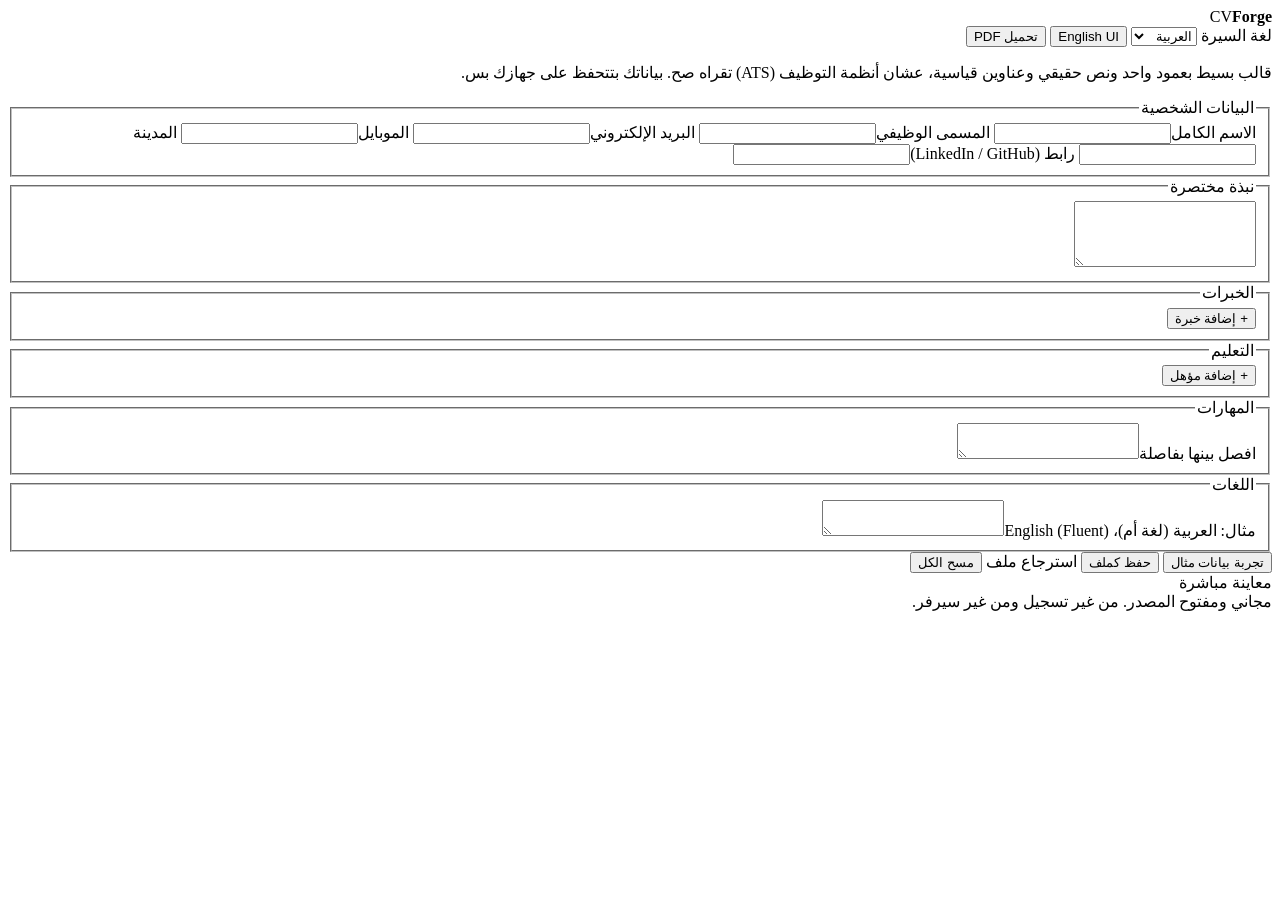
==== index.html @ f7aa97c8 "Rename 1-index.html to index.html" ====
<!doctype html>
<html lang="ar" dir="rtl">
<head>
<meta charset="utf-8">
<meta name="viewport" content="width=device-width,initial-scale=1">
<title>CVForge | مولد السيرة الذاتية</title>
<link rel="stylesheet" href="style.css">
</head>
<body>
<header class="top">
  <div class="brand"><span class="mark">CV</span><b>Forge</b></div>
  <div class="bar">
    <label class="lbl"><span data-t="cvLang">لغة السيرة</span>
      <select id="cvLang"><option value="ar">العربية</option><option value="en">English</option></select></label>
    <button id="uiLang" class="ghost">English UI</button>
    <button id="printBtn" class="primary" data-t="download">تحميل PDF</button>
  </div>
</header>
<main class="layout">
  <section class="form" id="form">
    <p class="note" data-t="atsNote">قالب بسيط بعمود واحد ونص حقيقي وعناوين قياسية، عشان أنظمة التوظيف (ATS) تقراه صح. بياناتك بتتحفظ على جهازك بس.</p>

    <fieldset><legend data-t="personal">البيانات الشخصية</legend>
      <div class="grid">
        <label><span data-t="name">الاسم الكامل</span><input data-k="name"></label>
        <label><span data-t="title">المسمى الوظيفي</span><input data-k="title"></label>
        <label><span data-t="email">البريد الإلكتروني</span><input data-k="email" type="email" dir="ltr"></label>
        <label><span data-t="phone">الموبايل</span><input data-k="phone" dir="ltr"></label>
        <label><span data-t="city">المدينة</span><input data-k="city"></label>
        <label><span data-t="link">رابط (LinkedIn / GitHub)</span><input data-k="link" dir="ltr"></label>
      </div>
    </fieldset>

    <fieldset><legend data-t="summary">نبذة مختصرة</legend>
      <textarea data-k="summary" rows="4"></textarea>
    </fieldset>

    <fieldset><legend data-t="exp">الخبرات</legend>
      <div id="expList"></div>
      <button class="add" data-add="exp" data-t="addExp">+ إضافة خبرة</button>
    </fieldset>

    <fieldset><legend data-t="edu">التعليم</legend>
      <div id="eduList"></div>
      <button class="add" data-add="edu" data-t="addEdu">+ إضافة مؤهل</button>
    </fieldset>

    <fieldset><legend data-t="skills">المهارات</legend>
      <label><span data-t="skillsHint">افصل بينها بفاصلة</span><textarea data-k="skills" rows="2"></textarea></label>
    </fieldset>

    <fieldset><legend data-t="langs">اللغات</legend>
      <label><span data-t="langsHint">مثال: العربية (لغة أم)، English (Fluent)</span><textarea data-k="langs" rows="2"></textarea></label>
    </fieldset>

    <div class="row-btns">
      <button id="sample" class="ghost" data-t="sample">تجربة بيانات مثال</button>
      <button id="exportJson" class="ghost" data-t="exportJson">حفظ كملف</button>
      <label class="ghost filebtn"><span data-t="importJson">استرجاع ملف</span><input type="file" id="importJson" accept=".json" hidden></label>
      <button id="clear" class="danger" data-t="clear">مسح الكل</button>
    </div>
  </section>

  <section class="preview-wrap">
    <div class="preview-label" data-t="preview">معاينة مباشرة</div>
    <article id="cv" class="cv"></article>
  </section>
</main>
<footer class="foot" data-t="footer">مجاني ومفتوح المصدر. من غير تسجيل ومن غير سيرفر.</footer>
<script src="app.js"></script>
</body>
</html>
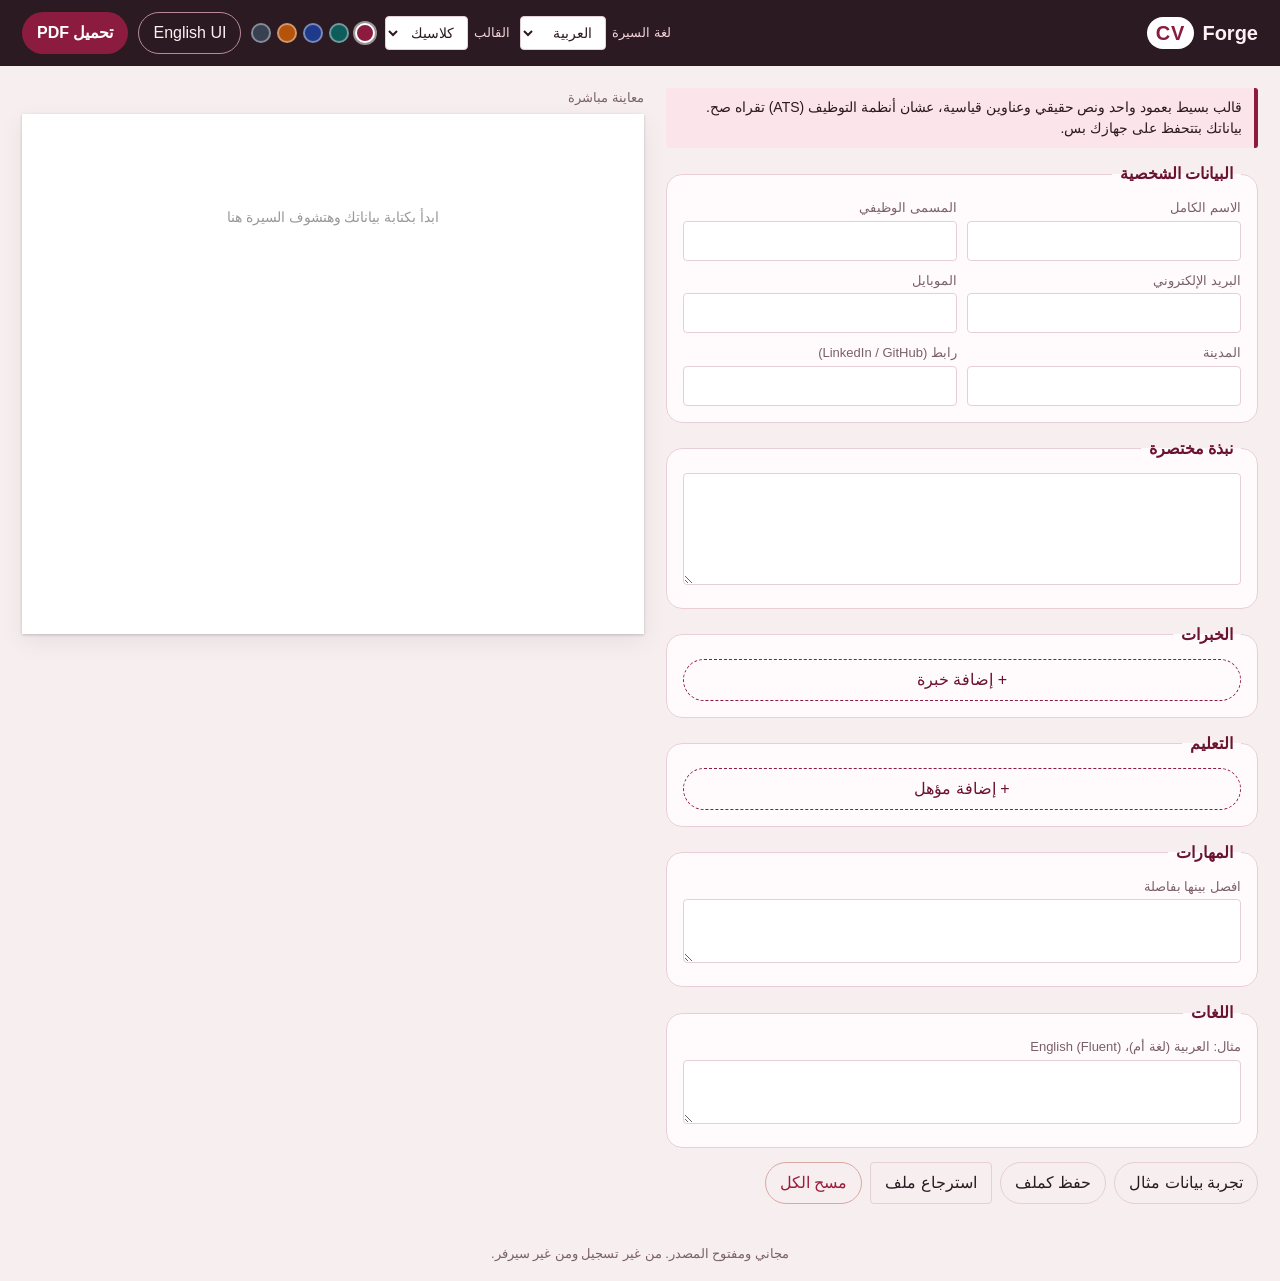
==== commit db560a4c: "Update index.html" ====
--- a/index.html
+++ b/index.html
@@ -12,6 +12,9 @@
   <div class="bar">
     <label class="lbl"><span data-t="cvLang">لغة السيرة</span>
       <select id="cvLang"><option value="ar">العربية</option><option value="en">English</option></select></label>
+    <label class="lbl"><span data-t="tpl">القالب</span>
+      <select id="tpl"></select></label>
+    <div class="sw" id="sw" role="group" aria-label="color"></div>
     <button id="uiLang" class="ghost">English UI</button>
     <button id="printBtn" class="primary" data-t="download">تحميل PDF</button>
   </div>
--- a/style.css
+++ b/style.css
@@ -0,0 +1,78 @@
+:root{--bg:#f7eef0;--ink:#2b1a21;--mut:#7a6068;--card:#fffafb;--line:#e6cfd6;--acc:#8c1c3f;--acc2:#6b1230}
+*{box-sizing:border-box}
+body{margin:0;background:var(--bg);color:var(--ink);font-family:"Segoe UI",Tahoma,"Noto Naskh Arabic",Arial,sans-serif;line-height:1.5}
+.top{display:flex;justify-content:space-between;align-items:center;flex-wrap:wrap;gap:10px;padding:12px 22px;background:var(--ink);color:#fff0f3;position:sticky;top:0;z-index:5}
+.brand{font-size:20px;display:flex;align-items:center;gap:8px;direction:ltr}
+.mark{background:#fff;color:var(--acc);padding:1px 9px;border-radius:999px;font-weight:700;letter-spacing:1px}
+.bar{display:flex;gap:10px;align-items:center;flex-wrap:wrap}
+.lbl{display:flex;gap:6px;align-items:center;font-size:14px}
+select,input,textarea{font:inherit;color:inherit;background:#fff;border:1px solid var(--line);border-radius:4px;padding:7px 9px;width:100%}
+.lbl select{width:auto}
+input:focus,textarea:focus,select:focus{outline:2px solid var(--acc);outline-offset:0;border-color:var(--acc)}
+button{font:inherit;cursor:pointer;border-radius:999px;border:1px solid transparent;padding:8px 14px}
+.primary{background:var(--acc);color:#fff;font-weight:600}.primary:hover{background:var(--acc2)}
+.ghost{background:transparent;border-color:var(--line);color:inherit}
+.top .ghost{border-color:#b98a97;color:#fff0f3}
+.form .ghost:hover{background:#fff}
+.danger{background:transparent;color:#9c1c3a;border-color:#d8aaa3}
+.layout{display:grid;grid-template-columns:minmax(320px,1fr) minmax(380px,1.05fr);gap:22px;padding:22px;max-width:1300px;margin:0 auto}
+.form fieldset{background:var(--card);border:1px solid var(--line);border-radius:16px;margin:0 0 14px;padding:12px 16px 16px}
+legend{font-weight:700;padding:0 8px;color:var(--acc2)}
+.note{background:#fbe4ea;border-inline-start:4px solid var(--acc);padding:9px 12px;margin:0 0 14px;font-size:14px;border-radius:3px}
+.grid{display:grid;grid-template-columns:1fr 1fr;gap:10px}
+label span{display:block;font-size:13px;color:var(--mut);margin-bottom:3px}
+.item{border:1px dashed var(--line);border-radius:5px;padding:10px;margin-bottom:10px;background:#fff}
+.item .grid{margin-bottom:8px}
+.item .rm{background:none;border:0;color:#9c1c3a;padding:2px 0;font-size:13px}
+.add{background:none;border:1px dashed var(--acc);color:var(--acc2);width:100%}
+.row-btns{display:flex;gap:8px;flex-wrap:wrap}
+.filebtn{display:inline-block;padding:8px 14px;border:1px solid var(--line);border-radius:4px;cursor:pointer}
+.filebtn span{margin:0;color:inherit;font-size:inherit}
+.preview-wrap{position:sticky;top:70px;align-self:start}
+.preview-label{font-size:13px;color:var(--mut);margin-bottom:6px}
+.cv{background:#fff;color:#000;padding:34px 38px;box-shadow:0 1px 3px #0003,0 8px 24px #0001;min-height:520px;font-family:Arial,"Segoe UI",Tahoma,sans-serif;font-size:13.5px;line-height:1.55;max-height:calc(100vh - 120px);overflow:auto}
+.cv h1{font-size:25px;margin:0;line-height:1.2}
+.cv .ttl{font-size:15px;margin:2px 0 6px;color:#333}
+.cv .contact{display:flex;flex-wrap:wrap;gap:2px 0;font-size:12.5px;color:#333;margin-bottom:10px}
+.cv .contact span+span::before{content:'|';margin:0 9px;color:#888}
+.cv h2{font-size:13.5px;text-transform:uppercase;letter-spacing:.6px;border-bottom:1.5px solid #000;margin:14px 0 6px;padding-bottom:2px}
+.cv .ent{margin-bottom:8px}
+.cv .ent .h{display:flex;justify-content:space-between;gap:10px;font-weight:700}
+.cv .ent .h span:last-child{font-weight:400;white-space:nowrap}
+.cv .ent .s{color:#333}
+.cv ul{margin:3px 0 0;padding-inline-start:20px}
+.cv .empty{color:#999;text-align:center;margin-top:60px}
+.sw{display:flex;gap:6px}.dot{width:20px;height:20px;padding:0;border:2px solid #fff6;border-radius:50%}.dot.on{border-color:#fff;box-shadow:0 0 0 2px #fff8}
+.cv{--cva:#8c1c3f}
+.cv .hd{margin:0}
+/* modern */
+.t-modern .hd{background:var(--cva);color:#fff;margin:-34px -38px 14px;padding:26px 38px 16px;-webkit-print-color-adjust:exact;print-color-adjust:exact}
+.t-modern .ttl,.t-modern .contact{color:#fff}.t-modern .contact span+span::before{color:#ffffffaa}
+.t-modern h2{border:0;color:var(--cva);font-size:14px;border-inline-start:4px solid var(--cva);padding:0 8px;margin:16px 0 6px}
+/* compact */
+.t-compact{font-size:12px;line-height:1.4;padding:24px 28px}
+.t-compact h1{font-size:21px}.t-compact .ttl{font-size:13px;margin-bottom:3px}
+.t-compact .contact{font-size:11.5px;margin-bottom:4px}
+.t-compact h2{font-size:12px;margin:9px 0 4px;color:var(--cva);border-bottom:1px solid var(--cva)}
+.t-compact .ent{margin-bottom:5px}.t-compact ul{margin:1px 0 0}
+/* elegant */
+.t-elegant{font-family:Georgia,"Times New Roman","Noto Naskh Arabic",serif}
+.t-elegant .hd{text-align:center;border-bottom:3px double var(--cva);padding-bottom:10px;margin-bottom:6px}
+.t-elegant h1{font-size:28px;font-weight:400;letter-spacing:1px;color:var(--cva)}
+.t-elegant .contact{justify-content:center}
+.t-elegant h2{border:0;text-align:center;font-weight:400;letter-spacing:2px;color:var(--cva);margin:16px 0 6px}
+.t-elegant h2::after{content:'';display:block;width:40px;height:1px;background:var(--cva);margin:4px auto 0}
+.t-classic h2{border-bottom-color:#000}
+.foot{text-align:center;color:var(--mut);padding:18px;font-size:13px}
+@media(max-width:860px){.layout{grid-template-columns:1fr;padding:12px}.preview-wrap{position:static}.cv{max-height:none;padding:22px}.grid{grid-template-columns:1fr}}
+@media print{
+  @page{size:A4;margin:14mm}
+  body{background:#fff}
+  .top,.form,.preview-label,.foot{display:none!important}
+  .layout{display:block;padding:0;max-width:none}
+  .preview-wrap{position:static}
+  .cv{box-shadow:none;padding:0;max-height:none;overflow:visible;min-height:0}
+  .t-modern .hd{margin:0 0 14px;padding:16px 8mm}
+  .t-compact{padding:0}
+}
+.lbl select{color:#2b1a21}.lbl span{margin:0;color:#f3d3db}
